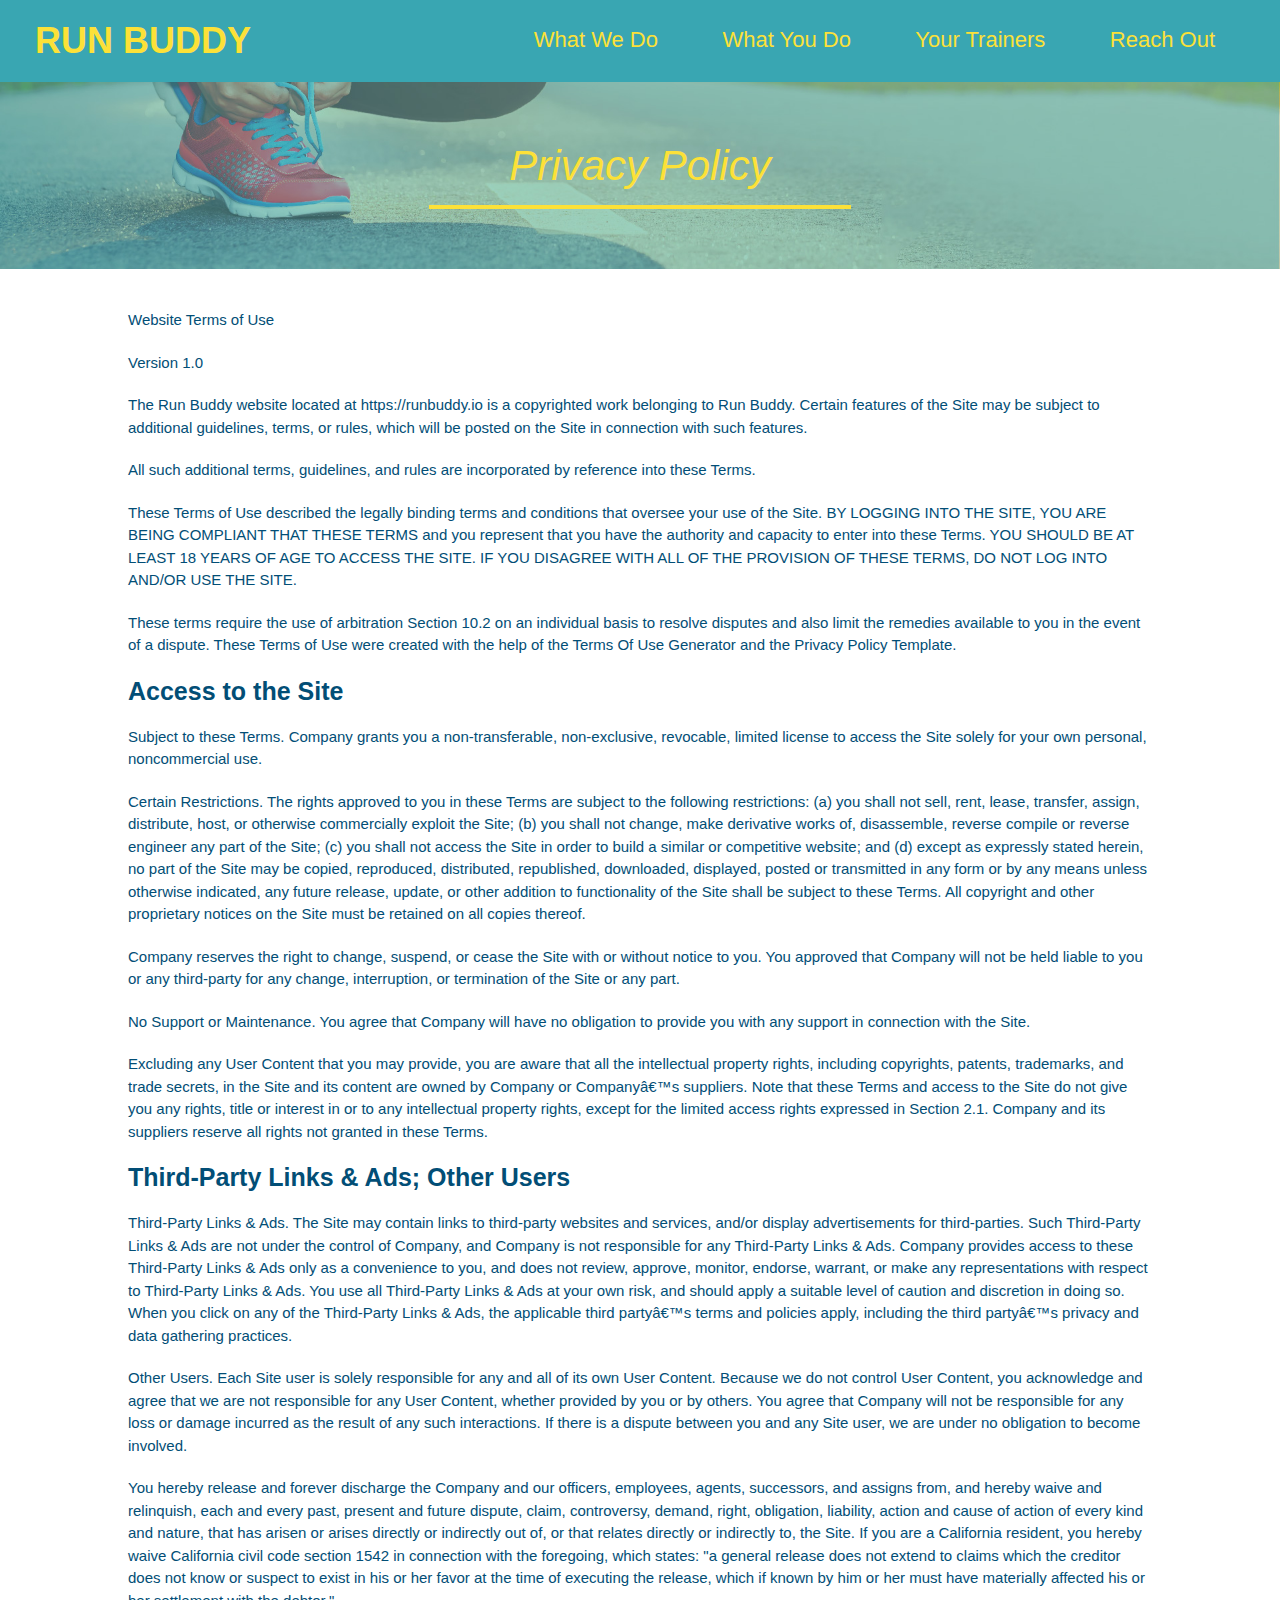
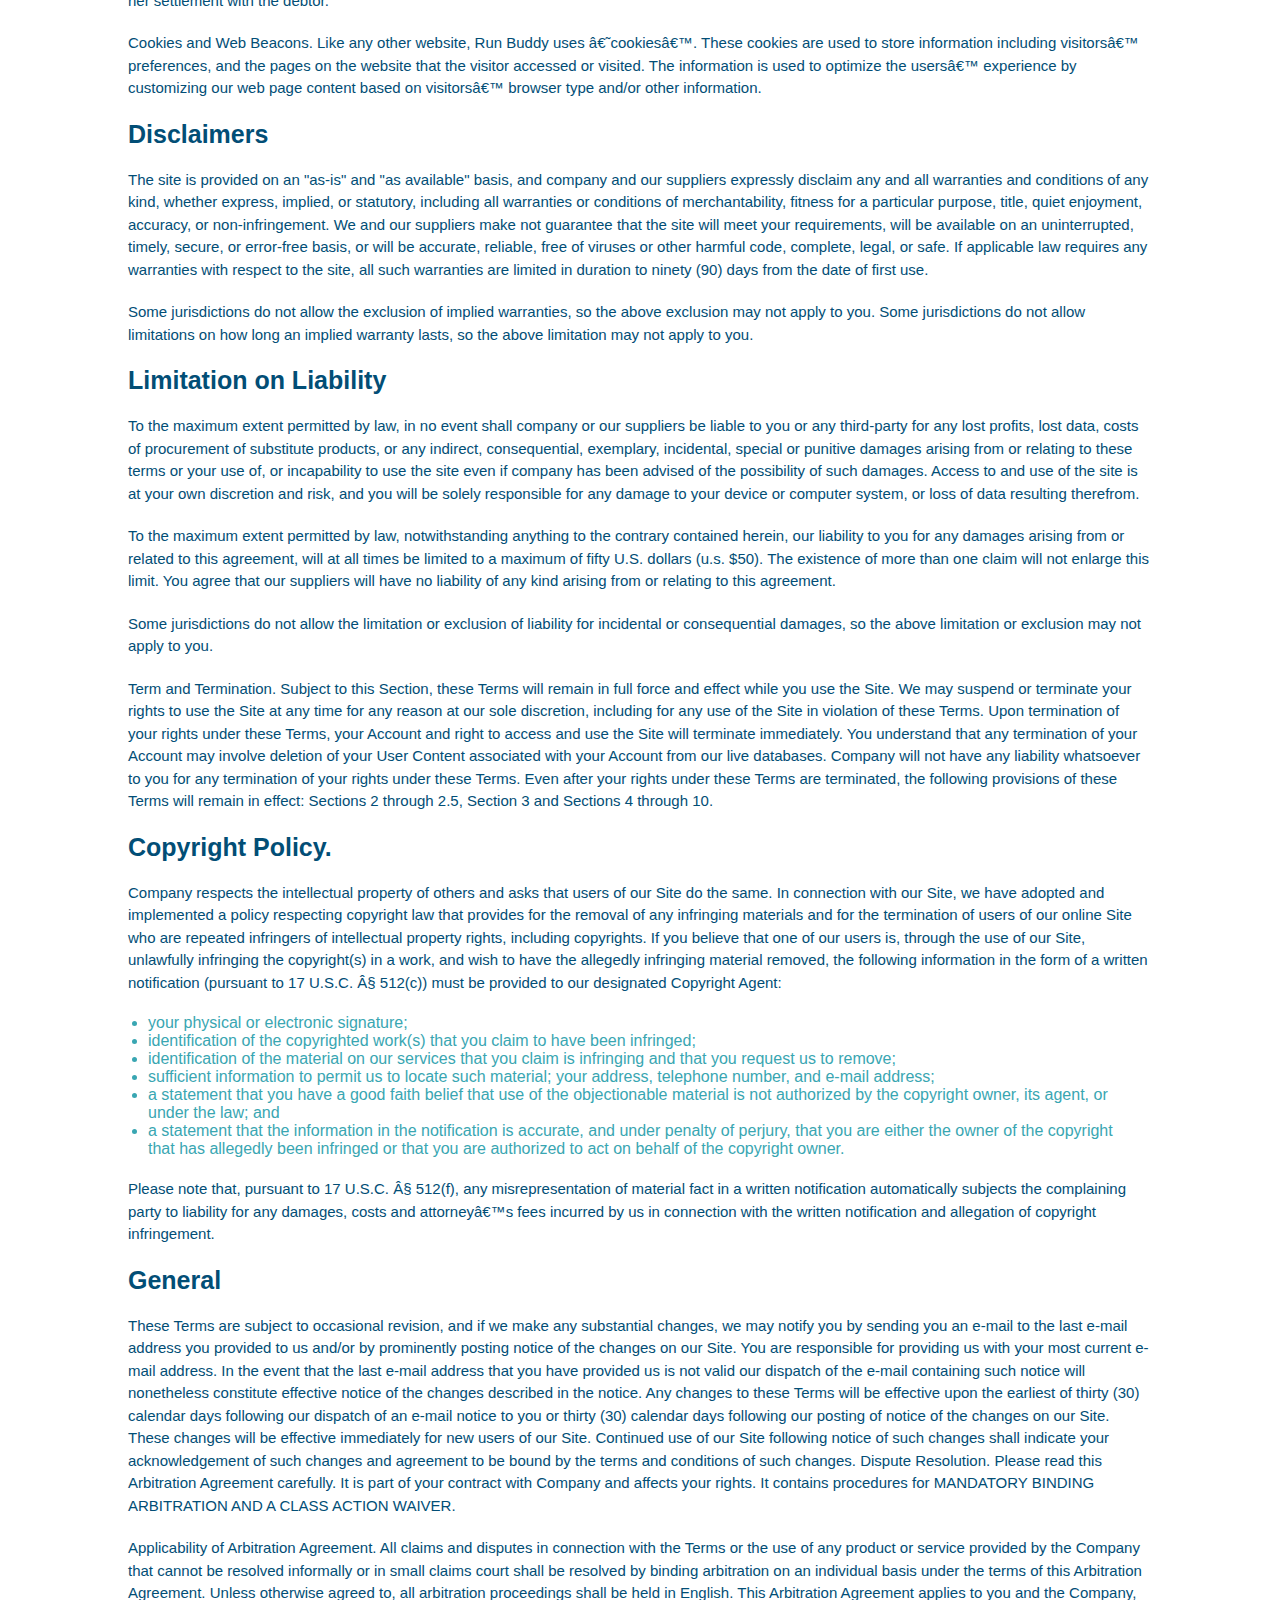
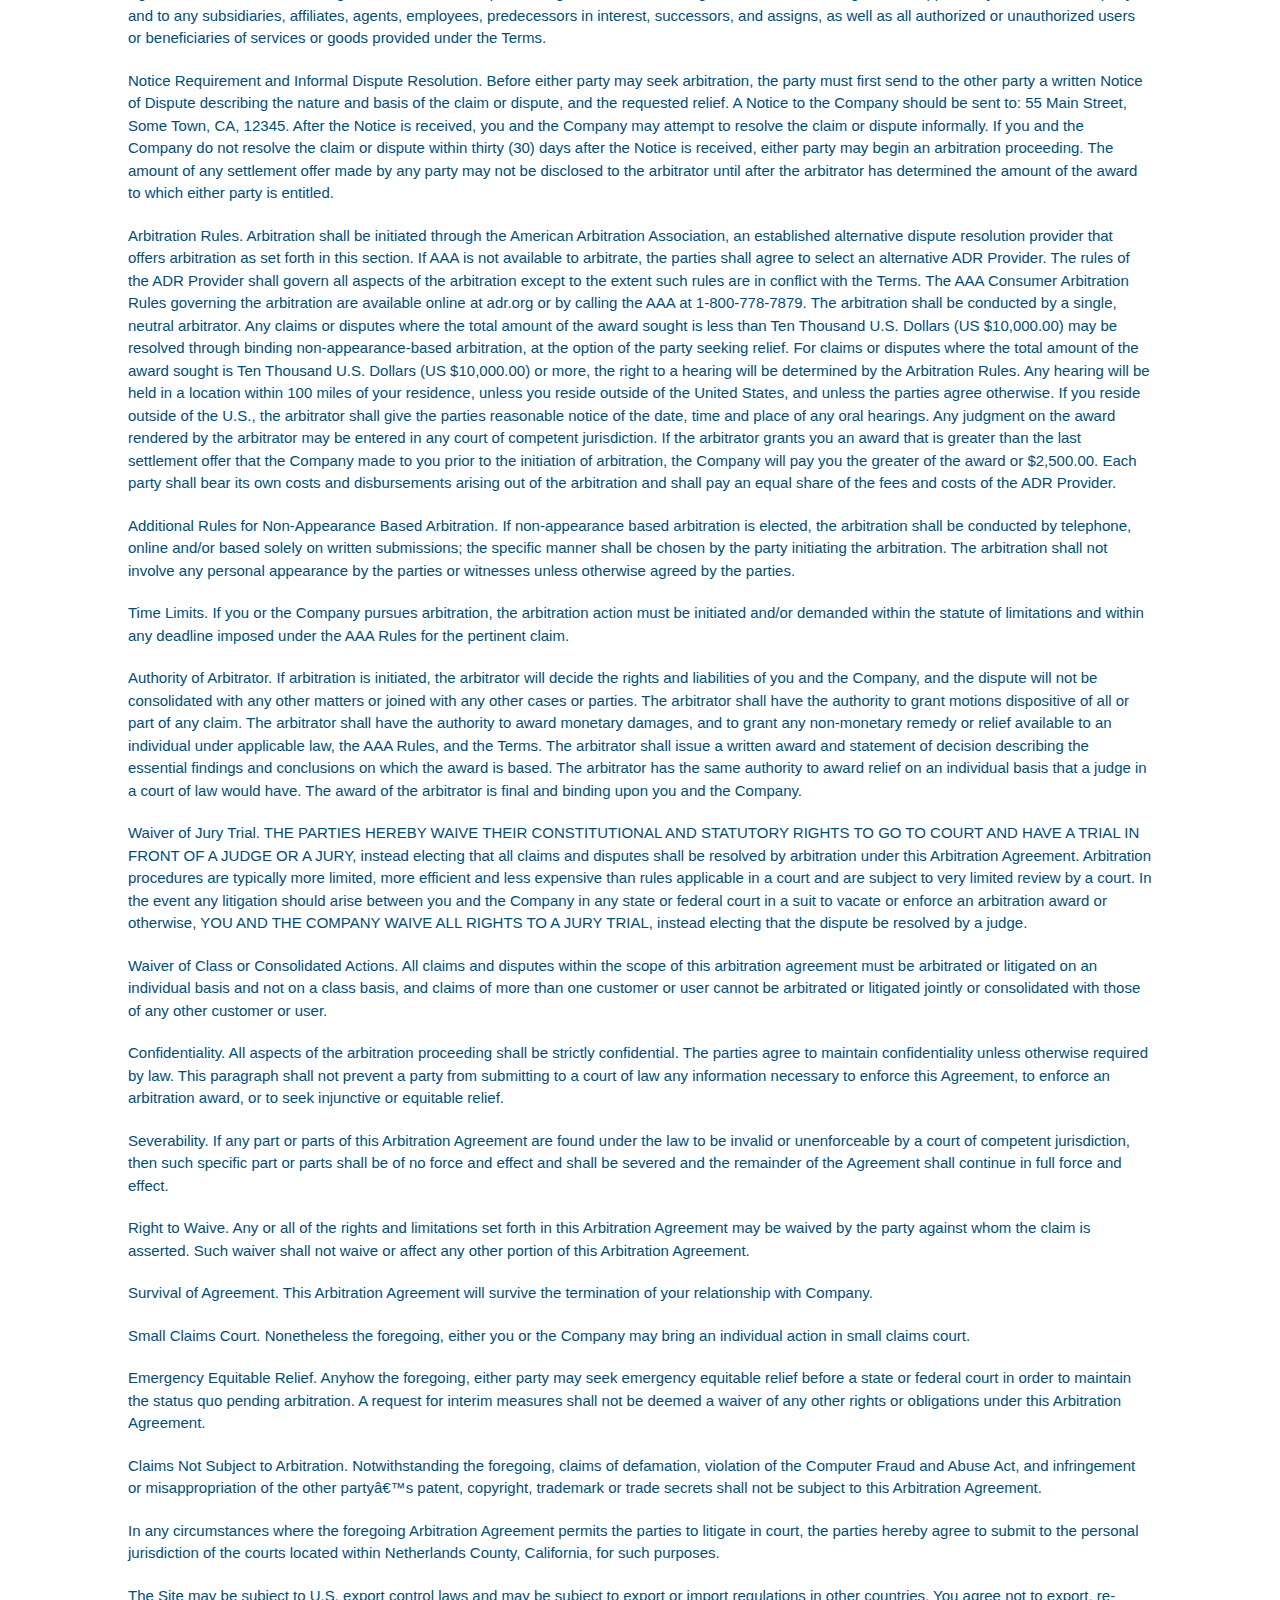
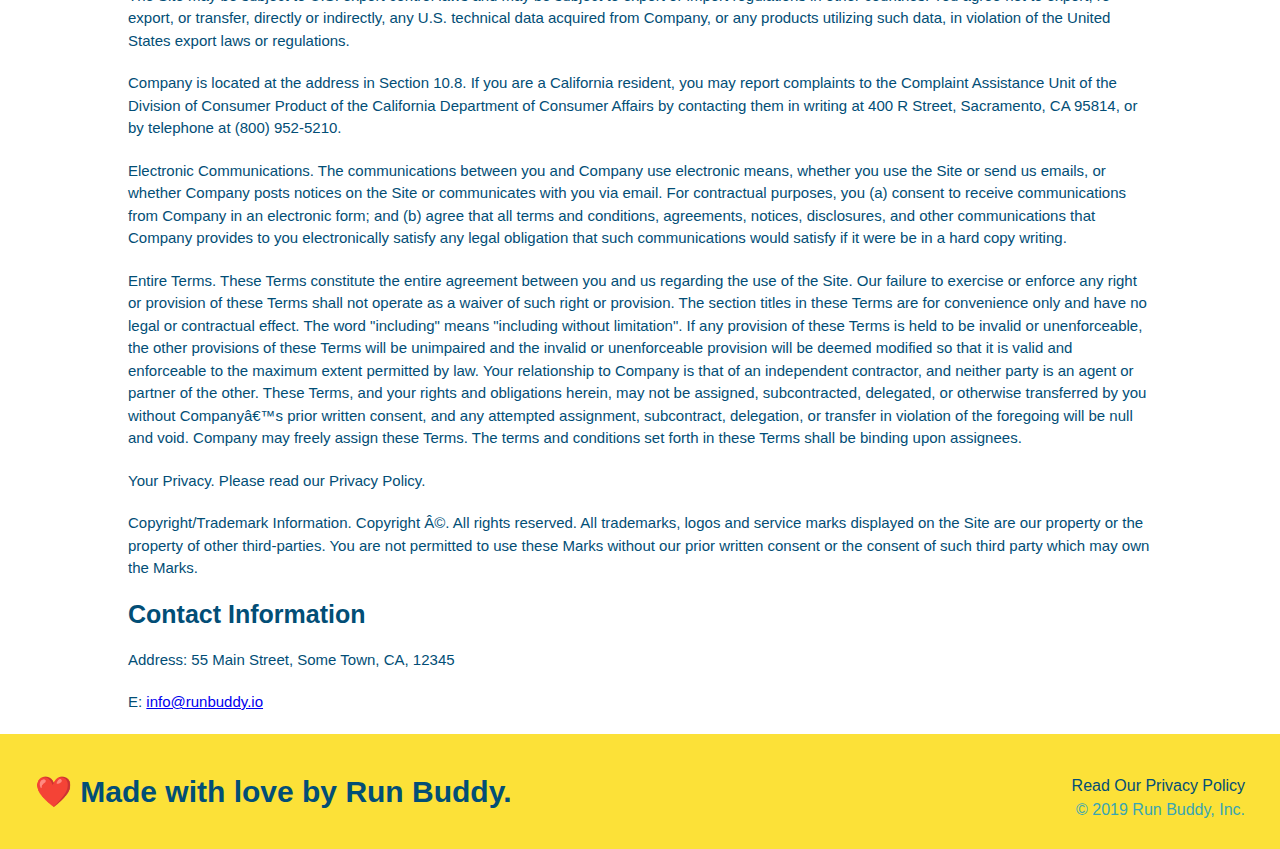
==== privacy-policy.html @ 83a1a0c6 "privacy policy" ====
<!DOCTYPE html>
<html lang="en">
<head>
    <meta charset="UTF-8">
    <title>Privacy-Policy - Run Buddy</title>
    <link rel="stylesheet" href="./assets/css/style.css"/>
    <link rel="stylesheet" href="./assets/css/secondary-styles.css"/>

</head>
<body>
      <!-- navigation -->
  <header>
    <h1>
      <a href="./index.html">
        RUN BUDDY
      </a>
    </h1>
    <nav>
      <!-- Unordered list element -->
      <ul>
        <!-- List item element-->
        <li>
          <!-- Anchor element -->
          <a href="./index.html#what-we-do">What We Do</a>
        </li>
        <li>
          <a href="./index.html#what-you-do">What You Do</a>
        </li>
        <li>
          <a href="./index.html#your-trainers">Your Trainers</a>
        </li>
        <li>
          <a href="./index.html#reach-out">Reach Out</a>
        </li>
      </ul>
    </nav>
  </header>

  <section class="hero">
      <h2 class="page-title">
          Privacy Policy
      </h2>
  </section>

  <article class="secondary-content">

    <p>
        Website Terms of Use
      </p>

      <p>
        Version 1.0
      </p>

      <p>
        The Run Buddy website located at https://runbuddy.io is a copyrighted work belonging to Run Buddy. Certain
        features of the Site may be subject to additional guidelines, terms, or rules, which will be posted on the Site
        in connection with such features.
      </p>

      <p>
        All such additional terms, guidelines, and rules are incorporated by reference into these Terms.
      </p>

      <p>
        These Terms of Use described the legally binding terms and conditions that oversee your use of the Site. BY
        LOGGING INTO THE SITE, YOU ARE BEING COMPLIANT THAT THESE TERMS and you represent that you have the authority
        and capacity to enter into these Terms. YOU SHOULD BE AT LEAST 18 YEARS OF AGE TO ACCESS THE SITE. IF YOU
        DISAGREE WITH ALL OF THE PROVISION OF THESE TERMS, DO NOT LOG INTO AND/OR USE THE SITE.
      </p>

      <p>
        These terms require the use of arbitration Section 10.2 on an individual basis to resolve disputes and also
        limit the remedies available to you in the event of a dispute. These Terms of Use were created with the help of
        the Terms Of Use Generator and the Privacy Policy Template.
      </p>

      <h3>
        Access to the Site
      </h3>

      <p>
        Subject to these Terms. Company grants you a non-transferable, non-exclusive, revocable, limited license to
        access the Site solely for your own personal, noncommercial use.
      </p>

      <p>
        Certain Restrictions. The rights approved to you in these Terms are subject to the following restrictions: (a)
        you shall not sell, rent, lease, transfer, assign, distribute, host, or otherwise commercially exploit the Site;
        (b) you shall not change, make derivative works of, disassemble, reverse compile or reverse engineer any part of
        the Site; (c) you shall not access the Site in order to build a similar or competitive website; and (d) except
        as expressly stated herein, no part of the Site may be copied, reproduced, distributed, republished, downloaded,
        displayed, posted or transmitted in any form or by any means unless otherwise indicated, any future release,
        update, or other addition to functionality of the Site shall be subject to these Terms. All copyright and other
        proprietary notices on the Site must be retained on all copies thereof.
      </p>

      <p>
        Company reserves the right to change, suspend, or cease the Site with or without notice to you. You approved
        that Company will not be held liable to you or any third-party for any change, interruption, or termination of
        the Site or any part.
      </p>

      <p>
        No Support or Maintenance. You agree that Company will have no obligation to provide you with any support in
        connection with the Site.
      </p>

      <p>
        Excluding any User Content that you may provide, you are aware that all the intellectual property rights,
        including copyrights, patents, trademarks, and trade secrets, in the Site and its content are owned by Company
        or Companyâ€™s suppliers. Note that these Terms and access to the Site do not give you any rights, title or
        interest in or to any intellectual property rights, except for the limited access rights expressed in Section
        2.1. Company and its suppliers reserve all rights not granted in these Terms.
      </p>

      <h3>
        Third-Party Links & Ads; Other Users
      </h3>

      <p>
        Third-Party Links & Ads. The Site may contain links to third-party websites and services, and/or display
        advertisements for third-parties. Such Third-Party Links & Ads are not under the control of Company, and Company
        is not responsible for any Third-Party Links & Ads. Company provides access to these Third-Party Links & Ads
        only as a convenience to you, and does not review, approve, monitor, endorse, warrant, or make any
        representations with respect to Third-Party Links & Ads. You use all Third-Party Links & Ads at your own risk,
        and should apply a suitable level of caution and discretion in doing so. When you click on any of the
        Third-Party Links & Ads, the applicable third partyâ€™s terms and policies apply, including the third partyâ€™s
        privacy and data gathering practices.
      </p>

      <p>
        Other Users. Each Site user is solely responsible for any and all of its own User Content. Because we do not
        control User Content, you acknowledge and agree that we are not responsible for any User Content, whether
        provided by you or by others. You agree that Company will not be responsible for any loss or damage incurred as
        the result of any such interactions. If there is a dispute between you and any Site user, we are under no
        obligation to become involved.
      </p>

      <p>
        You hereby release and forever discharge the Company and our officers, employees, agents, successors, and
        assigns from, and hereby waive and relinquish, each and every past, present and future dispute, claim,
        controversy, demand, right, obligation, liability, action and cause of action of every kind and nature, that has
        arisen or arises directly or indirectly out of, or that relates directly or indirectly to, the Site. If you are
        a California resident, you hereby waive California civil code section 1542 in connection with the foregoing,
        which states: "a general release does not extend to claims which the creditor does not know or suspect to exist
        in his or her favor at the time of executing the release, which if known by him or her must have materially
        affected his or her settlement with the debtor."
      </p>

      <p>
        Cookies and Web Beacons. Like any other website, Run Buddy uses â€˜cookiesâ€™. These cookies are used to store
        information including visitorsâ€™ preferences, and the pages on the website that the visitor accessed or visited.
        The information is used to optimize the usersâ€™ experience by customizing our web page content based on visitorsâ€™
        browser type and/or other information.
      </p>

      <h3>
        Disclaimers
      </h3>

      <p>
        The site is provided on an "as-is" and "as available" basis, and company and our suppliers expressly disclaim
        any and all warranties and conditions of any kind, whether express, implied, or statutory, including all
        warranties or conditions of merchantability, fitness for a particular purpose, title, quiet enjoyment, accuracy,
        or non-infringement. We and our suppliers make not guarantee that the site will meet your requirements, will be
        available on an uninterrupted, timely, secure, or error-free basis, or will be accurate, reliable, free of
        viruses or other harmful code, complete, legal, or safe. If applicable law requires any warranties with respect
        to the site, all such warranties are limited in duration to ninety (90) days from the date of first use.
      </p>

      <p>
        Some jurisdictions do not allow the exclusion of implied warranties, so the above exclusion may not apply to
        you. Some jurisdictions do not allow limitations on how long an implied warranty lasts, so the above limitation
        may not apply to you.
      </p>

      <h3>
        Limitation on Liability
      </h3>

      <p>
        To the maximum extent permitted by law, in no event shall company or our suppliers be liable to you or any
        third-party for any lost profits, lost data, costs of procurement of substitute products, or any indirect,
        consequential, exemplary, incidental, special or punitive damages arising from or relating to these terms or
        your use of, or incapability to use the site even if company has been advised of the possibility of such
        damages. Access to and use of the site is at your own discretion and risk, and you will be solely responsible
        for any damage to your device or computer system, or loss of data resulting therefrom.
      </p>

      <p>
        To the maximum extent permitted by law, notwithstanding anything to the contrary contained herein, our liability
        to you for any damages arising from or related to this agreement, will at all times be limited to a maximum of
        fifty U.S. dollars (u.s. $50). The existence of more than one claim will not enlarge this limit. You agree that
        our suppliers will have no liability of any kind arising from or relating to this agreement.
      </p>

      <p>
        Some jurisdictions do not allow the limitation or exclusion of liability for incidental or consequential
        damages, so the above limitation or exclusion may not apply to you.
      </p>

      <p>
        Term and Termination. Subject to this Section, these Terms will remain in full force and effect while you use
        the Site. We may suspend or terminate your rights to use the Site at any time for any reason at our sole
        discretion, including for any use of the Site in violation of these Terms. Upon termination of your rights under
        these Terms, your Account and right to access and use the Site will terminate immediately. You understand that
        any termination of your Account may involve deletion of your User Content associated with your Account from our
        live databases. Company will not have any liability whatsoever to you for any termination of your rights under
        these Terms. Even after your rights under these Terms are terminated, the following provisions of these Terms
        will remain in effect: Sections 2 through 2.5, Section 3 and Sections 4 through 10.
      </p>

      <h3>
        Copyright Policy.
      </h3>

      <p>
        Company respects the intellectual property of others and asks that users of our Site do the same. In connection
        with our Site, we have adopted and implemented a policy respecting copyright law that provides for the removal
        of any infringing materials and for the termination of users of our online Site who are repeated infringers of
        intellectual property rights, including copyrights. If you believe that one of our users is, through the use of
        our Site, unlawfully infringing the copyright(s) in a work, and wish to have the allegedly infringing material
        removed, the following information in the form of a written notification (pursuant to 17 U.S.C. Â§ 512(c)) must
        be provided to our designated Copyright Agent:
      </p>

      <ul>
        <li>
          your physical or electronic signature;
        </li>
        <li>
          identification of the copyrighted work(s) that you claim to have been infringed;
        </li>
        <li>
          identification of the material on our services that you claim is infringing and that you request us to remove;
        </li>
        <li>
          sufficient information to permit us to locate such material; your address, telephone number, and e-mail
          address;
        </li>
        <li>
          a statement that you have a good faith belief that use of the objectionable material is not authorized by the
          copyright owner, its agent, or under the law; and
        </li>
        <li>
          a statement that the information in the notification is accurate, and under penalty of perjury, that you are
          either the owner of the copyright that has allegedly been infringed or that you are authorized to act on
          behalf of the copyright owner.
        </li>
      </ul>

      <p>
        Please note that, pursuant to 17 U.S.C. Â§ 512(f), any misrepresentation of material fact in a written
        notification automatically subjects the complaining party to liability for any damages, costs and attorneyâ€™s
        fees incurred by us in connection with the written notification and allegation of copyright infringement.
      </p>

      <h3>
        General
      </h3>

      <p>
        These Terms are subject to occasional revision, and if we make any substantial changes, we may notify you by
        sending you an e-mail to the last e-mail address you provided to us and/or by prominently posting notice of the
        changes on our Site. You are responsible for providing us with your most current e-mail address. In the event
        that the last e-mail address that you have provided us is not valid our dispatch of the e-mail containing such
        notice will nonetheless constitute effective notice of the changes described in the notice. Any changes to these
        Terms will be effective upon the earliest of thirty (30) calendar days following our dispatch of an e-mail
        notice to you or thirty (30) calendar days following our posting of notice of the changes on our Site. These
        changes will be effective immediately for new users of our Site. Continued use of our Site following notice of
        such changes shall indicate your acknowledgement of such changes and agreement to be bound by the terms and
        conditions of such changes. Dispute Resolution. Please read this Arbitration Agreement carefully. It is part of
        your contract with Company and affects your rights. It contains procedures for MANDATORY BINDING ARBITRATION AND
        A CLASS ACTION WAIVER.
      </p>

      <p>
        Applicability of Arbitration Agreement. All claims and disputes in connection with the Terms or the use of any
        product or service provided by the Company that cannot be resolved informally or in small claims court shall be
        resolved by binding arbitration on an individual basis under the terms of this Arbitration Agreement. Unless
        otherwise agreed to, all arbitration proceedings shall be held in English. This Arbitration Agreement applies to
        you and the Company, and to any subsidiaries, affiliates, agents, employees, predecessors in interest,
        successors, and assigns, as well as all authorized or unauthorized users or beneficiaries of services or goods
        provided under the Terms.
      </p>

      <p>
        Notice Requirement and Informal Dispute Resolution. Before either party may seek arbitration, the party must
        first send to the other party a written Notice of Dispute describing the nature and basis of the claim or
        dispute, and the requested relief. A Notice to the Company should be sent to: 55 Main Street, Some Town, CA,
        12345. After the Notice is received, you and the Company may attempt to resolve the claim or dispute informally.
        If you and the Company do not resolve the claim or dispute within thirty (30) days after the Notice is received,
        either party may begin an arbitration proceeding. The amount of any settlement offer made by any party may not
        be disclosed to the arbitrator until after the arbitrator has determined the amount of the award to which either
        party is entitled.
      </p>

      <p>
        Arbitration Rules. Arbitration shall be initiated through the American Arbitration Association, an established
        alternative dispute resolution provider that offers arbitration as set forth in this section. If AAA is not
        available to arbitrate, the parties shall agree to select an alternative ADR Provider. The rules of the ADR
        Provider shall govern all aspects of the arbitration except to the extent such rules are in conflict with the
        Terms. The AAA Consumer Arbitration Rules governing the arbitration are available online at adr.org or by
        calling the AAA at 1-800-778-7879. The arbitration shall be conducted by a single, neutral arbitrator. Any
        claims or disputes where the total amount of the award sought is less than Ten Thousand U.S. Dollars (US
        $10,000.00) may be resolved through binding non-appearance-based arbitration, at the option of the party seeking
        relief. For claims or disputes where the total amount of the award sought is Ten Thousand U.S. Dollars (US
        $10,000.00) or more, the right to a hearing will be determined by the Arbitration Rules. Any hearing will be
        held in a location within 100 miles of your residence, unless you reside outside of the United States, and
        unless the parties agree otherwise. If you reside outside of the U.S., the arbitrator shall give the parties
        reasonable notice of the date, time and place of any oral hearings. Any judgment on the award rendered by the
        arbitrator may be entered in any court of competent jurisdiction. If the arbitrator grants you an award that is
        greater than the last settlement offer that the Company made to you prior to the initiation of arbitration, the
        Company will pay you the greater of the award or $2,500.00. Each party shall bear its own costs and
        disbursements arising out of the arbitration and shall pay an equal share of the fees and costs of the ADR
        Provider.
      </p>

      <p>
        Additional Rules for Non-Appearance Based Arbitration. If non-appearance based arbitration is elected, the
        arbitration shall be conducted by telephone, online and/or based solely on written submissions; the specific
        manner shall be chosen by the party initiating the arbitration. The arbitration shall not involve any personal
        appearance by the parties or witnesses unless otherwise agreed by the parties.
      </p>

      <p>
        Time Limits. If you or the Company pursues arbitration, the arbitration action must be initiated and/or demanded
        within the statute of limitations and within any deadline imposed under the AAA Rules for the pertinent claim.
      </p>

      <p>
        Authority of Arbitrator. If arbitration is initiated, the arbitrator will decide the rights and liabilities of
        you and the Company, and the dispute will not be consolidated with any other matters or joined with any other
        cases or parties. The arbitrator shall have the authority to grant motions dispositive of all or part of any
        claim. The arbitrator shall have the authority to award monetary damages, and to grant any non-monetary remedy
        or relief available to an individual under applicable law, the AAA Rules, and the Terms. The arbitrator shall
        issue a written award and statement of decision describing the essential findings and conclusions on which the
        award is based. The arbitrator has the same authority to award relief on an individual basis that a judge in a
        court of law would have. The award of the arbitrator is final and binding upon you and the Company.
      </p>

      <p>
        Waiver of Jury Trial. THE PARTIES HEREBY WAIVE THEIR CONSTITUTIONAL AND STATUTORY RIGHTS TO GO TO COURT AND HAVE
        A TRIAL IN FRONT OF A JUDGE OR A JURY, instead electing that all claims and disputes shall be resolved by
        arbitration under this Arbitration Agreement. Arbitration procedures are typically more limited, more efficient
        and less expensive than rules applicable in a court and are subject to very limited review by a court. In the
        event any litigation should arise between you and the Company in any state or federal court in a suit to vacate
        or enforce an arbitration award or otherwise, YOU AND THE COMPANY WAIVE ALL RIGHTS TO A JURY TRIAL, instead
        electing that the dispute be resolved by a judge.
      </p>

      <p>
        Waiver of Class or Consolidated Actions. All claims and disputes within the scope of this arbitration agreement
        must be arbitrated or litigated on an individual basis and not on a class basis, and claims of more than one
        customer or user cannot be arbitrated or litigated jointly or consolidated with those of any other customer or
        user.
      </p>

      <p>
        Confidentiality. All aspects of the arbitration proceeding shall be strictly confidential. The parties agree to
        maintain confidentiality unless otherwise required by law. This paragraph shall not prevent a party from
        submitting to a court of law any information necessary to enforce this Agreement, to enforce an arbitration
        award, or to seek injunctive or equitable relief.
      </p>

      <p>
        Severability. If any part or parts of this Arbitration Agreement are found under the law to be invalid or
        unenforceable by a court of competent jurisdiction, then such specific part or parts shall be of no force and
        effect and shall be severed and the remainder of the Agreement shall continue in full force and effect.
      </p>

      <p>
        Right to Waive. Any or all of the rights and limitations set forth in this Arbitration Agreement may be waived
        by the party against whom the claim is asserted. Such waiver shall not waive or affect any other portion of this
        Arbitration Agreement.
      </p>

      <p>
        Survival of Agreement. This Arbitration Agreement will survive the termination of your relationship with
        Company.
      </p>

      <p>
        Small Claims Court. Nonetheless the foregoing, either you or the Company may bring an individual action in small
        claims court.
      </p>

      <p>
        Emergency Equitable Relief. Anyhow the foregoing, either party may seek emergency equitable relief before a
        state or federal court in order to maintain the status quo pending arbitration. A request for interim measures
        shall not be deemed a waiver of any other rights or obligations under this Arbitration Agreement.
      </p>

      <p>
        Claims Not Subject to Arbitration. Notwithstanding the foregoing, claims of defamation, violation of the
        Computer Fraud and Abuse Act, and infringement or misappropriation of the other partyâ€™s patent, copyright,
        trademark or trade secrets shall not be subject to this Arbitration Agreement.
      </p>

      <p>
        In any circumstances where the foregoing Arbitration Agreement permits the parties to litigate in court, the
        parties hereby agree to submit to the personal jurisdiction of the courts located within Netherlands County,
        California, for such purposes.
      </p>

      <p>
        The Site may be subject to U.S. export control laws and may be subject to export or import regulations in other
        countries. You agree not to export, re-export, or transfer, directly or indirectly, any U.S. technical data
        acquired from Company, or any products utilizing such data, in violation of the United States export laws or
        regulations.
      </p>

      <p>
        Company is located at the address in Section 10.8. If you are a California resident, you may report complaints
        to the Complaint Assistance Unit of the Division of Consumer Product of the California Department of Consumer
        Affairs by contacting them in writing at 400 R Street, Sacramento, CA 95814, or by telephone at (800) 952-5210.
      </p>

      <p>
        Electronic Communications. The communications between you and Company use electronic means, whether you use the
        Site or send us emails, or whether Company posts notices on the Site or communicates with you via email. For
        contractual purposes, you (a) consent to receive communications from Company in an electronic form; and (b)
        agree that all terms and conditions, agreements, notices, disclosures, and other communications that Company
        provides to you electronically satisfy any legal obligation that such communications would satisfy if it were be
        in a hard copy writing.
      </p>

      <p>
        Entire Terms. These Terms constitute the entire agreement between you and us regarding the use of the Site. Our
        failure to exercise or enforce any right or provision of these Terms shall not operate as a waiver of such right
        or provision. The section titles in these Terms are for convenience only and have no legal or contractual
        effect. The word "including" means "including without limitation". If any provision of these Terms is held to be
        invalid or unenforceable, the other provisions of these Terms will be unimpaired and the invalid or
        unenforceable provision will be deemed modified so that it is valid and enforceable to the maximum extent
        permitted by law. Your relationship to Company is that of an independent contractor, and neither party is an
        agent or partner of the other. These Terms, and your rights and obligations herein, may not be assigned,
        subcontracted, delegated, or otherwise transferred by you without Companyâ€™s prior written consent, and any
        attempted assignment, subcontract, delegation, or transfer in violation of the foregoing will be null and void.
        Company may freely assign these Terms. The terms and conditions set forth in these Terms shall be binding upon
        assignees.
      </p>

      <p>
        Your Privacy. Please read our Privacy Policy.
      </p>

      <p>
        Copyright/Trademark Information. Copyright Â©. All rights reserved. All trademarks, logos and service marks
        displayed on the Site are our property or the property of other third-parties. You are not permitted to use
        these Marks without our prior written consent or the consent of such third party which may own the Marks.
      </p>

      <h3>
        Contact Information
      </h3>

      <p>
        Address: 55 Main Street, Some Town, CA, 12345
      </p>

      <p>
        E: <a href="mailto:info@runbuddy.io">info@runbuddy.io</a>
      </p>

  </article>
   <!-- footer -->
   <footer>
    <h2>❤️ Made with love by Run Buddy.</h2>
    <div>
      <a>Read Our Privacy Policy</a><br />
      &copy; 2019 Run Buddy, Inc.
    </div>
  </footer>

</body>
</html>
---- assets/css/style.css ----
* {
  margin: 0;
  padding: 0;
  box-sizing: border-box;
}

body {
  /* more on this crazy alphanumerical value in a minute! */
  color: #39a6b2;
  font-family: Helvetica, Arial, sans-serif;
}

/* apply styles to <header> */
header {
  padding: 20px 35px;
  background-color: #39a6b2;
}

header h1 {
  font-weight: bold;
  font-size: 36px;
  color: #fce138;
  margin: 0;
  display: inline;
}
header a {
  text-decoration: none;
  color: #fce138;
}

header nav {
  float: right;
  margin: 7px 0;
}

header nav ul li {
  display: inline;
}

header nav ul li a {
  margin: 0 30px;
  font-weight: lighter;
  font-size: 22px;
}

footer {
  background: #fce138;
  width: 100%;
  padding: 40px 35px;
}

footer h2 {
  display: inline;
  color: #024e76;
  font-size: 30px;
  margin: 0;
}

footer div {
  float: right;
  line-height: 1.5;
  text-align: right;
}

footer a {
  color: #024e76;
}

section {
  padding: 60px;
}

/* Hero Style Start */
.hero {
  background-image: url('../images/hero-bg.jpg');
  height: 600px;
  background-size: cover;
  background-position: center;
  position: relative;
}
/* Hero Style End */

.hero-form {
  border: 3px solid #024e76;
  background-color: #fce138;
  padding: 20px;
  width: 500px;
  color: #024e76;
  position: absolute;
  bottom: 120px;
  right: 140px;
}

.hero-form h3 {
  font-size: 24px;
  margin: 0;
}
.hero-form p {
  margin: 5px 0 15px 0;
}

.form-input {
  border: 1px solid #024e76;
  display: block;
  padding: 7px 15px;
  font-size: 16px;
  color: #024e76;
  width: 100%;
  margin-bottom: 15px;
}

.hero-form label {
  margin: 0 5px;
}

.hero-form button {
  color: #fce138;
  background-color: #024e76;
  border: none;
  padding: 10px 20px;
  font-size: 16px;
}

.intro {
  text-align: center;
}

.intro p {
  line-height: 1.7;
  color: #39a6b2;
  width: 80%;
  font-size: 20px;
  margin: 0 auto;
}

.steps {
  text-align: center;
  background: #fce138;
}

.steps div {
  margin-bottom: 80px;
}

.steps img {
  width: 15%;
  margin: 10px 0;
}

.steps h3 {
  color: #024e76;
  font-size: 46px;
  margin-top: 10px;
}

.steps p {
  color: #39a6b2;
  font-size: 23px;
}

.steps span {
  font-size: 38px;
}

.section-title {
  font-size: 55px;
  color: #024e76;
  margin-bottom: 35px;
  padding: 0 100px 20px 100px;
  display: inline-block;
  border-bottom: 3px solid;
}

.primary-border {
  border-color: #fce138;
}

.secondary-border {
  border-color: #39a6b2;
}

.trainers {
  text-align: center;
}

.trainer {
  width: 900px;
  margin: 0 auto 30px auto;
  background: #024e76;
  color: #fce138;
  overflow: auto;
}

.trainer img {
  width: 35%;
  float: left;
}

.trainer-bio {
  padding: 35px;
  float: left;
  width: 65%;
}

.trainer-bio h3 {
  font-size: 32px;
  margin-bottom: 8px;
}

.trainer-bio h4 {
  font-weight: lighter;
  font-size: 26px;
  margin-bottom: 25px;
}

.trainer-bio p {
  font-size: 17px;
  line-height: 1.3;
}

.text-left {
  text-align: left;
}

.text-right {
  text-align: right;
}

/* reach out styles start */
.contact {
  background-color: #024e76;
  text-align: center;
}

.contact h2 {
  color: #fce138;
}

.contact-info iframe{
  width: 400px;
  height: 400px;
}

.contact-info div {
  width: 410px;
  display: inline-block;
  vertical-align: top;
  text-align: left;
  margin: 30px 0 0 60px;
  color: white;
}

.contact-info h3 {
  color: #fce138;
  font-size: 32px;
}

.contact-info p, .contact-info address {
  margin: 20px 0;
  line-height: 1.5;
  font-size: 20px;
  font-style: normal;
}

.contact-info a {
  color: #fce138;
}

/* REACH OUT STYLES END */
---- assets/css/secondary-styles.css ----
.hero {
    background-position: bottom;
    height: auto;
    text-align: center;
    margin-bottom: 40px;
}

.page-title {
    color: #fce138;
    display: inline-block;
    border-bottom: 4px solid #fce138;
    padding: 0 80px 15px 80px;
    font-weight: normal;
    font-size: 42px;
    font-style: italic;
}

.secondary-content {
    width: 80%;
    margin: auto;
    color: #024e76;
}

.secondary-content h3 {
    font-size: 25px;
    margin: 20px 0;
}

.secondary-content p {
    font-size: 15px;
    line-height: 1.5;
    margin: 20px 0;
}

.secondary-content ul {
    margin: 15px 20px;
}

.secondary-content li {
    color: #39a6b2;
    margin 10px 0;
}
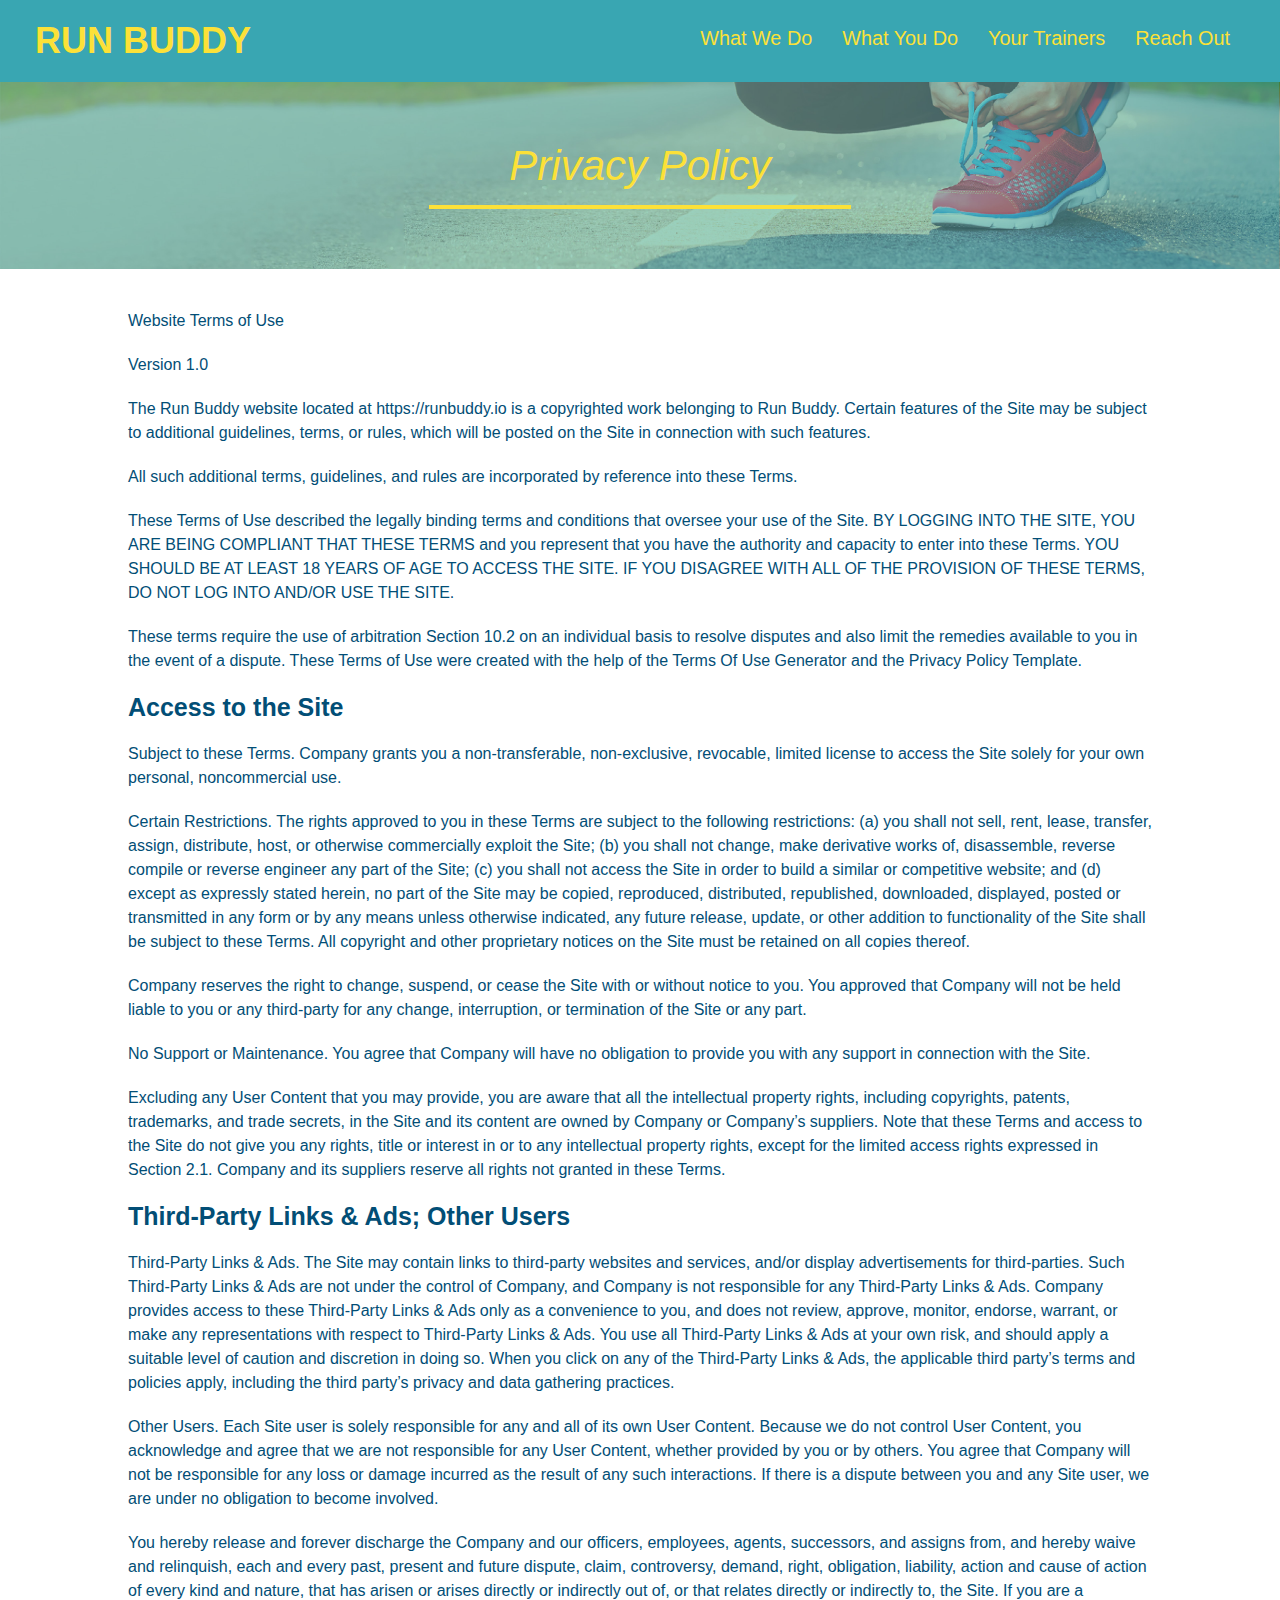
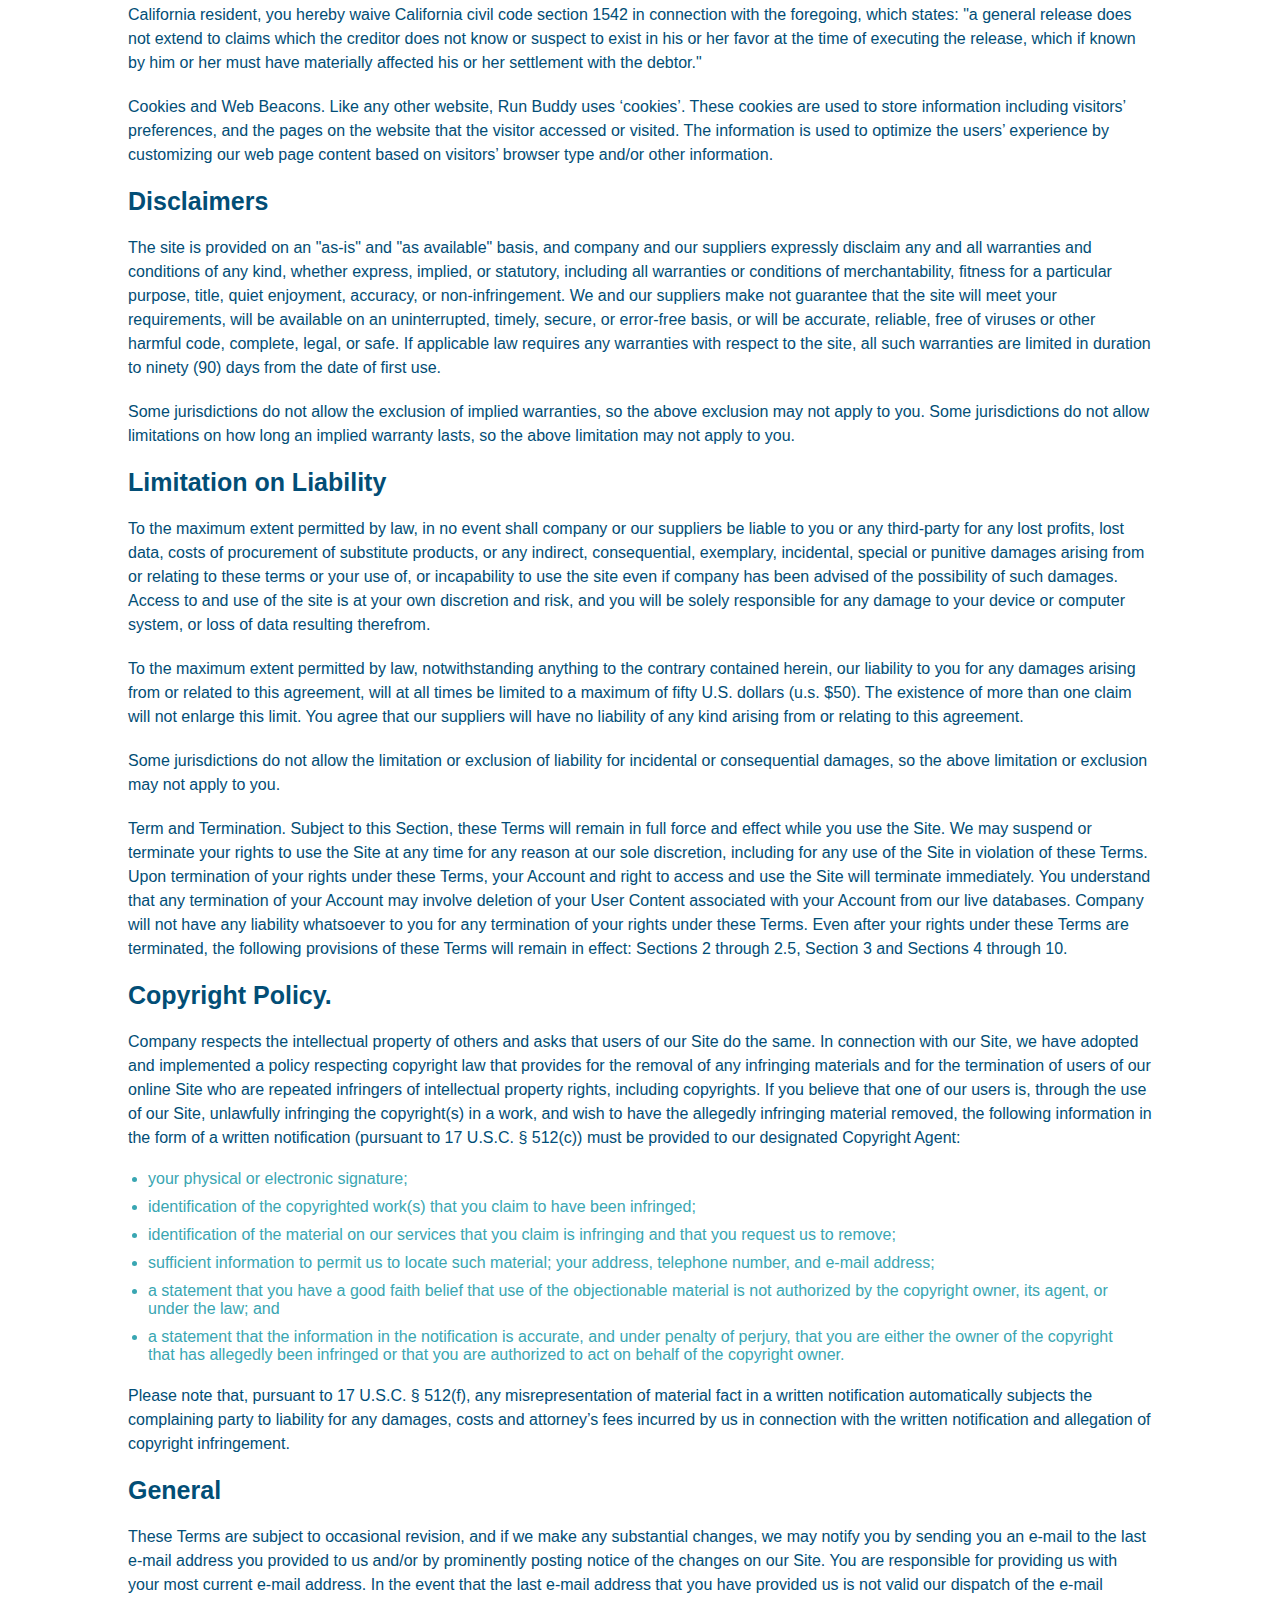
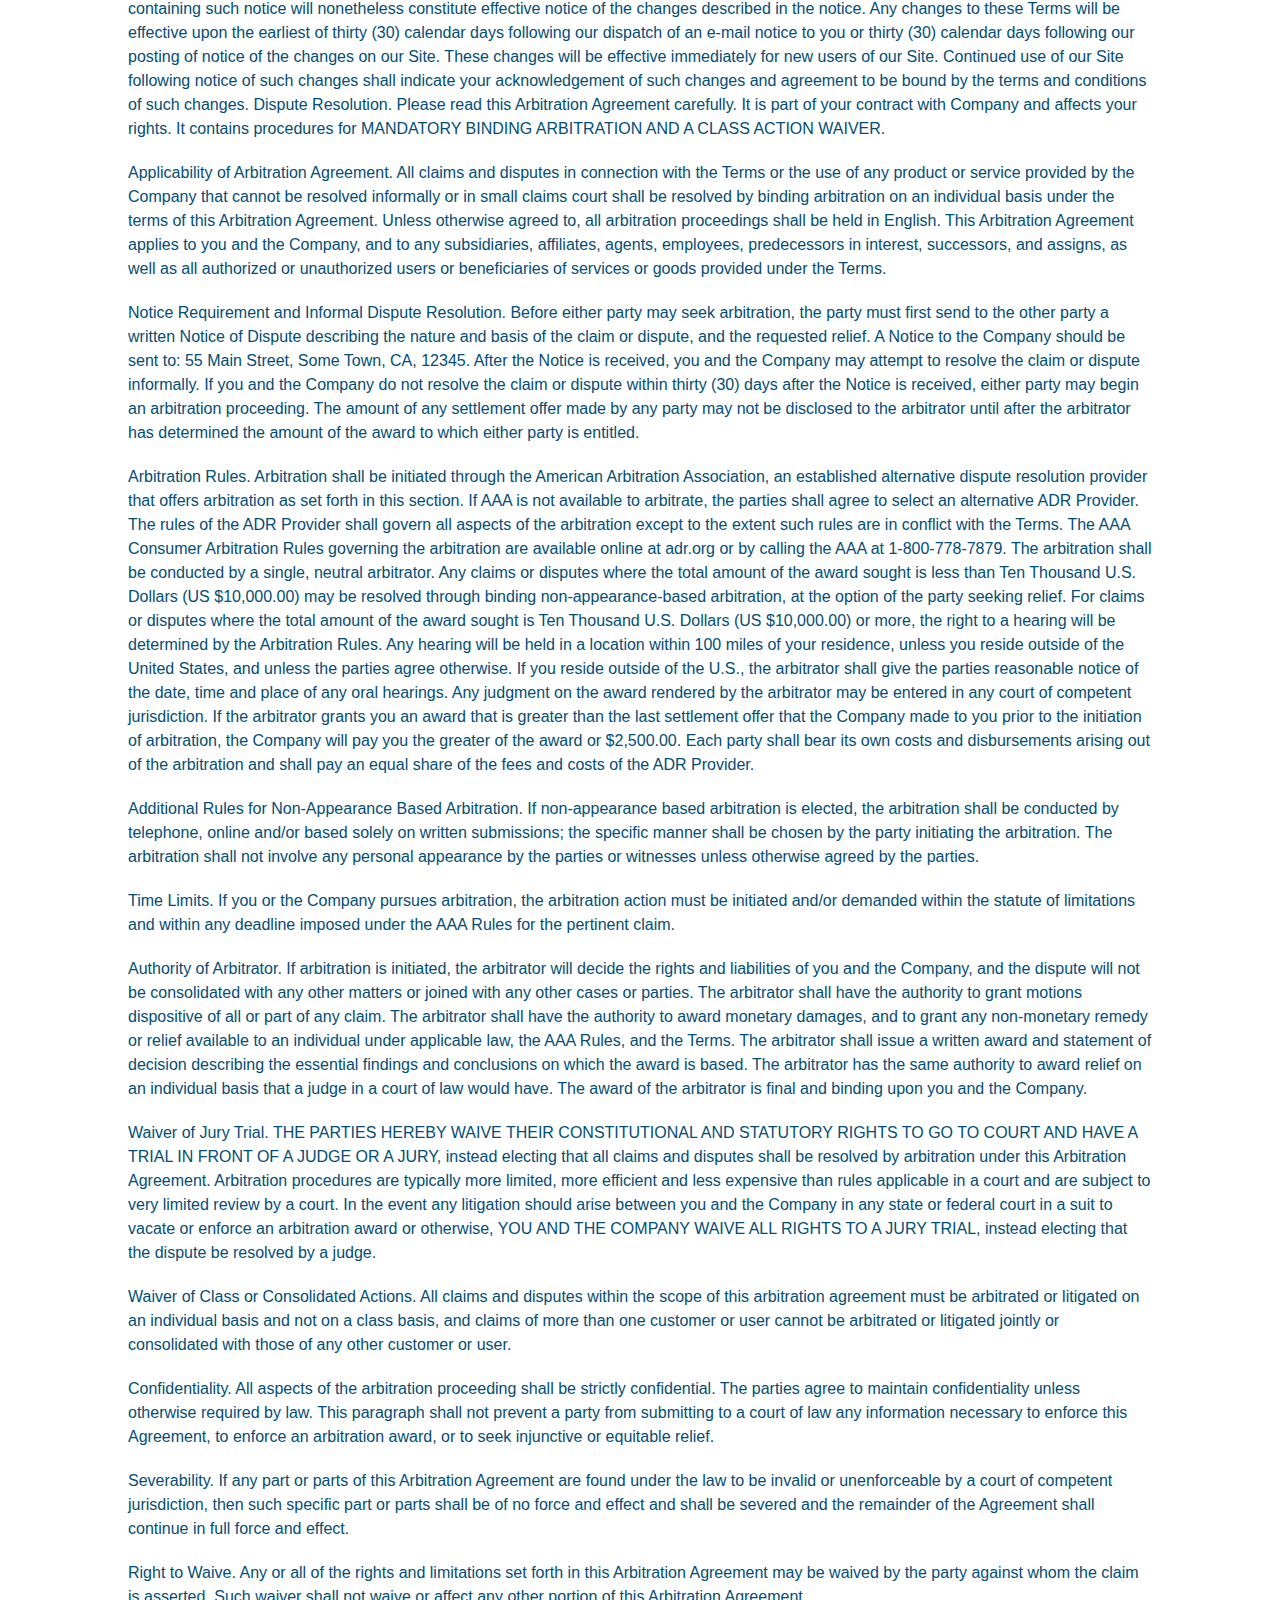
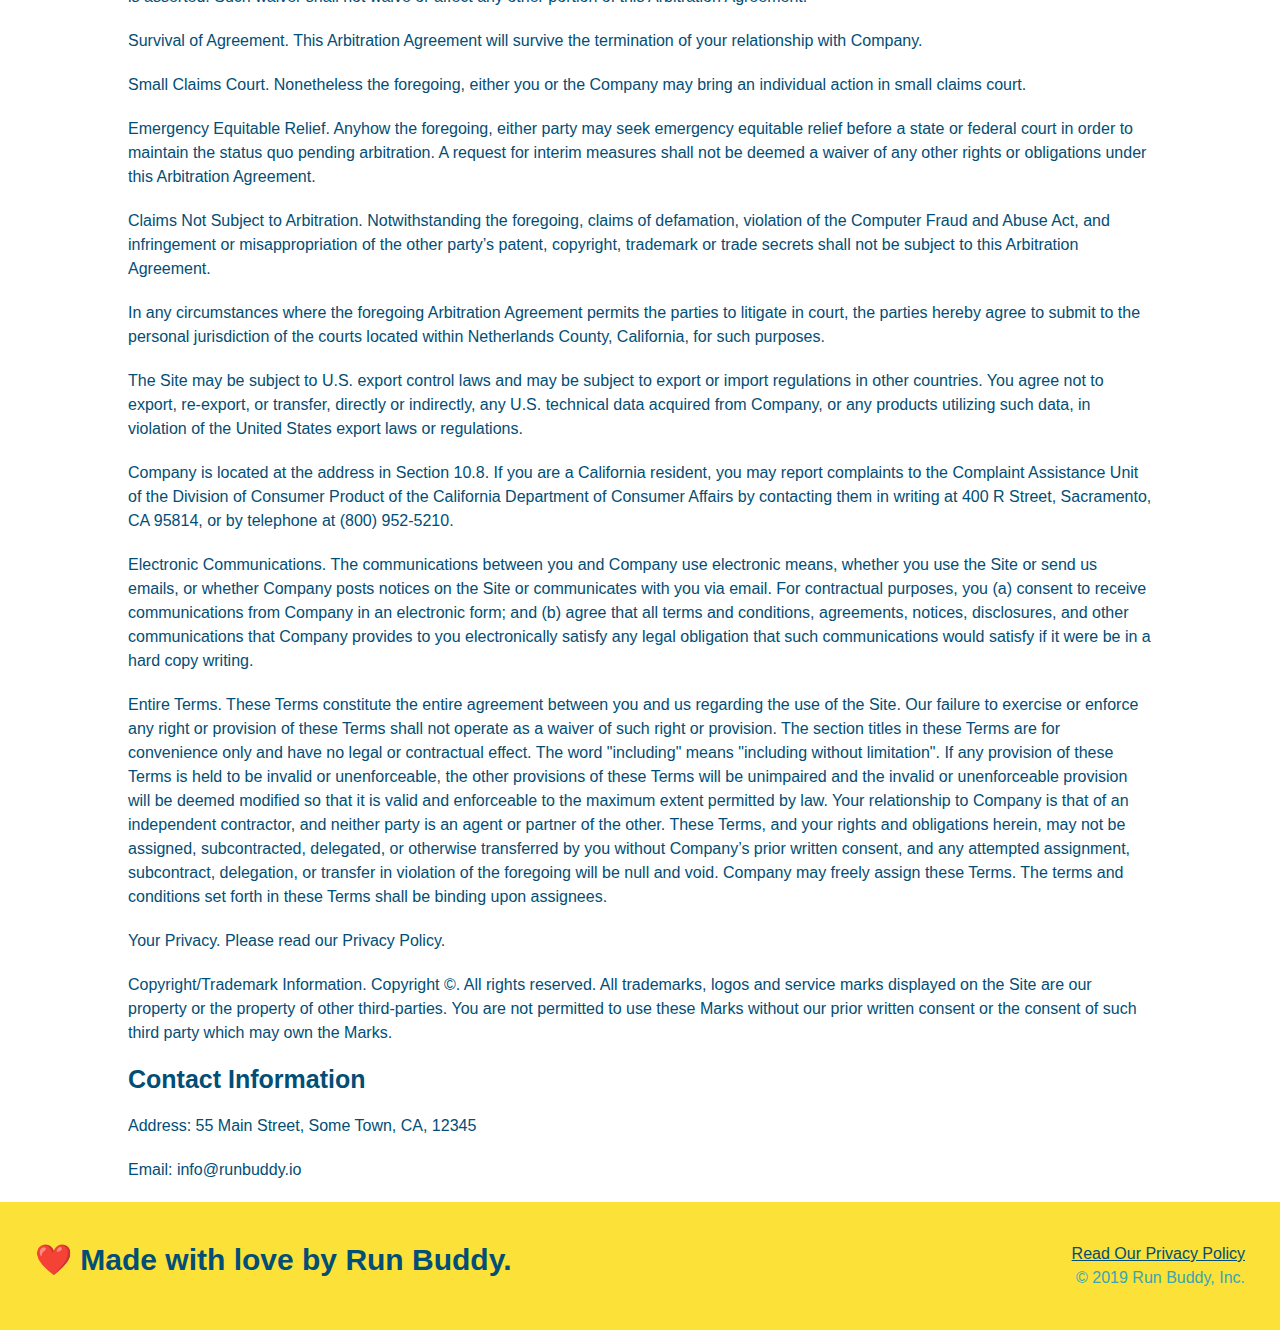
==== commit c28bf99f: "added media query for smaller screens" ====
--- a/privacy-policy.html
+++ b/privacy-policy.html
@@ -1,50 +1,46 @@
 <!DOCTYPE html>
 <html lang="en">
-<head>
-    <meta charset="UTF-8">
-    <title>Privacy-Policy - Run Buddy</title>
-    <link rel="stylesheet" href="./assets/css/style.css"/>
-    <link rel="stylesheet" href="./assets/css/secondary-styles.css"/>
-
-</head>
-<body>
-      <!-- navigation -->
-  <header>
-    <h1>
-      <a href="./index.html">
-        RUN BUDDY
-      </a>
-    </h1>
-    <nav>
-      <!-- Unordered list element -->
-      <ul>
-        <!-- List item element-->
-        <li>
-          <!-- Anchor element -->
-          <a href="./index.html#what-we-do">What We Do</a>
-        </li>
-        <li>
-          <a href="./index.html#what-you-do">What You Do</a>
-        </li>
-        <li>
-          <a href="./index.html#your-trainers">Your Trainers</a>
-        </li>
-        <li>
-          <a href="./index.html#reach-out">Reach Out</a>
-        </li>
-      </ul>
-    </nav>
-  </header>
-
-  <section class="hero">
+  <head>
+    <meta charset="UTF-8" />
+    <meta name="viewport" content="width=device-width, initial-scale=1.0" />
+    <link rel="stylesheet" href="./assets/css/style.css" />
+    <link rel="stylesheet" href="./assets/css/secondary-styles.css" />
+    <title>Run Buddy - Privacy Policy</title>
+  </head>
+  <body>
+    <header>
+      <h1>
+        <a href="./index.html">RUN BUDDY</a>
+      </h1>
+      <nav>
+        <ul>
+          <li>
+            <a href="./index.html#what-we-do">What We Do</a>
+          </li>
+          <li>
+            <a href="./index.html#what-you-do">What You Do</a>
+          </li>
+          <li>
+            <a href="./index.html#your-trainers">Your Trainers</a>
+          </li>
+          <li>
+            <a href="./index.html#reach-out">Reach Out</a>
+          </li>
+        </ul>
+      </nav>
+    </header>
+    <!-- end navigation -->
+
+    <!-- hero/jumbotron -->
+    <section class="hero">
       <h2 class="page-title">
-          Privacy Policy
+        Privacy Policy
       </h2>
-  </section>
-
-  <article class="secondary-content">
-
-    <p>
+    </section>
+
+    <!-- body copy -->
+    <article class="secondary-content">
+      <p>
         Website Terms of Use
       </p>
 
@@ -109,7 +105,7 @@
       <p>
         Excluding any User Content that you may provide, you are aware that all the intellectual property rights,
         including copyrights, patents, trademarks, and trade secrets, in the Site and its content are owned by Company
-        or Companyâ€™s suppliers. Note that these Terms and access to the Site do not give you any rights, title or
+        or Company’s suppliers. Note that these Terms and access to the Site do not give you any rights, title or
         interest in or to any intellectual property rights, except for the limited access rights expressed in Section
         2.1. Company and its suppliers reserve all rights not granted in these Terms.
       </p>
@@ -125,7 +121,7 @@
         only as a convenience to you, and does not review, approve, monitor, endorse, warrant, or make any
         representations with respect to Third-Party Links & Ads. You use all Third-Party Links & Ads at your own risk,
         and should apply a suitable level of caution and discretion in doing so. When you click on any of the
-        Third-Party Links & Ads, the applicable third partyâ€™s terms and policies apply, including the third partyâ€™s
+        Third-Party Links & Ads, the applicable third party’s terms and policies apply, including the third party’s
         privacy and data gathering practices.
       </p>
 
@@ -149,9 +145,9 @@
       </p>
 
       <p>
-        Cookies and Web Beacons. Like any other website, Run Buddy uses â€˜cookiesâ€™. These cookies are used to store
-        information including visitorsâ€™ preferences, and the pages on the website that the visitor accessed or visited.
-        The information is used to optimize the usersâ€™ experience by customizing our web page content based on visitorsâ€™
+        Cookies and Web Beacons. Like any other website, Run Buddy uses ‘cookies’. These cookies are used to store
+        information including visitors’ preferences, and the pages on the website that the visitor accessed or visited.
+        The information is used to optimize the users’ experience by customizing our web page content based on visitors’
         browser type and/or other information.
       </p>
 
@@ -221,7 +217,7 @@
         of any infringing materials and for the termination of users of our online Site who are repeated infringers of
         intellectual property rights, including copyrights. If you believe that one of our users is, through the use of
         our Site, unlawfully infringing the copyright(s) in a work, and wish to have the allegedly infringing material
-        removed, the following information in the form of a written notification (pursuant to 17 U.S.C. Â§ 512(c)) must
+        removed, the following information in the form of a written notification (pursuant to 17 U.S.C. § 512(c)) must
         be provided to our designated Copyright Agent:
       </p>
 
@@ -251,8 +247,8 @@
       </ul>
 
       <p>
-        Please note that, pursuant to 17 U.S.C. Â§ 512(f), any misrepresentation of material fact in a written
-        notification automatically subjects the complaining party to liability for any damages, costs and attorneyâ€™s
+        Please note that, pursuant to 17 U.S.C. § 512(f), any misrepresentation of material fact in a written
+        notification automatically subjects the complaining party to liability for any damages, costs and attorney’s
         fees incurred by us in connection with the written notification and allegation of copyright infringement.
       </p>
 
@@ -394,7 +390,7 @@
 
       <p>
         Claims Not Subject to Arbitration. Notwithstanding the foregoing, claims of defamation, violation of the
-        Computer Fraud and Abuse Act, and infringement or misappropriation of the other partyâ€™s patent, copyright,
+        Computer Fraud and Abuse Act, and infringement or misappropriation of the other party’s patent, copyright,
         trademark or trade secrets shall not be subject to this Arbitration Agreement.
       </p>
 
@@ -435,7 +431,7 @@
         unenforceable provision will be deemed modified so that it is valid and enforceable to the maximum extent
         permitted by law. Your relationship to Company is that of an independent contractor, and neither party is an
         agent or partner of the other. These Terms, and your rights and obligations herein, may not be assigned,
-        subcontracted, delegated, or otherwise transferred by you without Companyâ€™s prior written consent, and any
+        subcontracted, delegated, or otherwise transferred by you without Company’s prior written consent, and any
         attempted assignment, subcontract, delegation, or transfer in violation of the foregoing will be null and void.
         Company may freely assign these Terms. The terms and conditions set forth in these Terms shall be binding upon
         assignees.
@@ -446,7 +442,7 @@
       </p>
 
       <p>
-        Copyright/Trademark Information. Copyright Â©. All rights reserved. All trademarks, logos and service marks
+        Copyright/Trademark Information. Copyright ©. All rights reserved. All trademarks, logos and service marks
         displayed on the Site are our property or the property of other third-parties. You are not permitted to use
         these Marks without our prior written consent or the consent of such third party which may own the Marks.
       </p>
@@ -460,18 +456,19 @@
       </p>
 
       <p>
-        E: <a href="mailto:info@runbuddy.io">info@runbuddy.io</a>
-      </p>
-
-  </article>
-   <!-- footer -->
-   <footer>
-    <h2>❤️ Made with love by Run Buddy.</h2>
-    <div>
-      <a>Read Our Privacy Policy</a><br />
-      &copy; 2019 Run Buddy, Inc.
-    </div>
-  </footer>
-
-</body>
-</html>+        Email: info@runbuddy.io
+      </p>
+    </article>
+
+    <!-- footer -->
+    <footer>
+      <h2>❤️ Made with love by Run Buddy.</h2>
+
+      <div>
+        <a href="./privacy-policy.html">Read Our Privacy Policy</a> <br/>
+        &copy; 2019 Run Buddy, Inc.
+      </div>
+    </footer>
+    <!-- footer end -->
+  </body>
+</html>
--- a/assets/css/style.css
+++ b/assets/css/style.css
@@ -1,63 +1,76 @@
 * {
+  box-sizing: border-box;
   margin: 0;
   padding: 0;
-  box-sizing: border-box;
 }
 
 body {
-  /* more on this crazy alphanumerical value in a minute! */
   color: #39a6b2;
   font-family: Helvetica, Arial, sans-serif;
 }
 
-/* apply styles to <header> */
+
+/* HEADER / NAV BAR STYLES START */
+
 header {
   padding: 20px 35px;
   background-color: #39a6b2;
+  display: flex;
+  justify-content: space-between;
+  flex-wrap: wrap;
 }
 
 header h1 {
   font-weight: bold;
+  margin: 0;
   font-size: 36px;
   color: #fce138;
-  margin: 0;
-  display: inline;
-}
+}
+
 header a {
   text-decoration: none;
   color: #fce138;
 }
 
 header nav {
-  float: right;
   margin: 7px 0;
 }
 
-header nav ul li {
-  display: inline;
+header nav ul {
+  display: flex;
+  flex-wrap: wrap;
+  justify-content: space-between;
+  align-items: center;
+  list-style: none;
 }
 
 header nav ul li a {
-  margin: 0 30px;
+  padding: 10px 15px;
   font-weight: lighter;
-  font-size: 22px;
-}
-
+  font-size: 1.55vw;
+}
+
+/* HEADER / NAVBAR STYLES END */
+
+
+
+/* FOOTER STYLES START */
 footer {
   background: #fce138;
-  width: 100%;
   padding: 40px 35px;
+  display: flex;
+  justify-content: space-between;
+  flex-wrap: wrap;
+  width: 100%;
 }
 
 footer h2 {
-  display: inline;
   color: #024e76;
   font-size: 30px;
   margin: 0;
 }
 
 footer div {
-  float: right;
   line-height: 1.5;
   text-align: right;
 }
@@ -65,30 +78,46 @@
 footer a {
   color: #024e76;
 }
-
+/* END FOOTER STYLES */
+
+/* STYLE ALL SECTION TAGS */
 section {
   padding: 60px;
 }
 
-/* Hero Style Start */
+/* HERO STYLES START */
 .hero {
   background-image: url('../images/hero-bg.jpg');
-  height: 600px;
   background-size: cover;
   background-position: center;
-  position: relative;
-}
-/* Hero Style End */
+  display: flex;
+  justify-content: center;
+  flex-wrap: wrap;
+  align-items: flex-start;
+}
+
+.hero-cta {
+  width: 35%;
+  text-align: right;
+  margin: 3.5%;
+  color: #fff;
+  font-size: 18px;
+  line-height: 1.2;
+}
+
+.hero-cta h2 {
+  font-style: italic;
+  font-size: 55px;
+  color: #fce138;
+}
 
 .hero-form {
   border: 3px solid #024e76;
   background-color: #fce138;
   padding: 20px;
-  width: 500px;
-  color: #024e76;
-  position: absolute;
-  bottom: 120px;
-  right: 140px;
+  color: #024e76;
+  width: 40%;
+  margin: 3.5%;
 }
 
 .hero-form h3 {
@@ -106,7 +135,7 @@
   font-size: 16px;
   color: #024e76;
   width: 100%;
-  margin-bottom: 15px;
+  margin-bottom: 15px; 
 }
 
 .hero-form label {
@@ -119,134 +148,163 @@
   border: none;
   padding: 10px 20px;
   font-size: 16px;
-}
-
-.intro {
+} 
+/* HERO STYLES END */
+
+
+/* SECTION TITLE STYLES START */
+.section-title {
+  font-size: 48px;
+  border-bottom: 3px solid;
+  color: #024e76;
+  padding-bottom: 20px;
   text-align: center;
-}
+  margin: 0 auto 35px auto;
+  width: 50%;
+}
+
+.primary-border {
+  border-color: #fce138;
+}
+
+.secondary-border {
+  border-color: #39a6b2;
+}
+/* SECTION TITLE STYLES END */
+
+/* WHAT WE DO STYLES */
 
 .intro p {
   line-height: 1.7;
   color: #39a6b2;
   width: 80%;
+  margin: 0 auto;
   font-size: 20px;
+  text-align: center;
+}
+/* WHAT YOU DO STYLES END */
+
+
+/* WHAT YOU DO STYLES START */
+.steps { 
+  background: #fce138;
+}
+
+.step {
+  margin: 50px auto;
+  padding-bottom: 50px;
+  width: 80%;
+  border-bottom: 1px solid #39a6b2;
+  display: flex;
+  flex-wrap: wrap;
+  align-items: center;
+  justify-content: space-between;
+}
+
+.step h3 {
+  color: #024e76;
+  font-size: 46px;
+  flex: 1 30%;
+}
+
+.step-info {
+  flex: 2 70%;
+  display: flex;
+  flex-wrap: wrap;
+  align-items: center;
+}
+
+.step-img {
+  flex: 1 12%;
+  margin-right: 20px;
+}
+
+.step-img img {
+  max-width: 100%;
+}
+
+.step-text {
+  flex: 12;
+}
+
+.step-text p {
+  color: #39a6b2;
+  font-size: 18px;
+}
+
+.step-text h4 {
+  font-size: 26px;
+  line-height: 1.5;
+  color: #024e76;
+}
+
+/* WHAT YOU DO STYLES END */
+
+/* MEET THE TRAINERS START */
+.trainers {
+  width: 100%;
   margin: 0 auto;
-}
-
-.steps {
-  text-align: center;
-  background: #fce138;
-}
-
-.steps div {
-  margin-bottom: 80px;
-}
-
-.steps img {
-  width: 15%;
-  margin: 10px 0;
-}
-
-.steps h3 {
-  color: #024e76;
-  font-size: 46px;
-  margin-top: 10px;
-}
-
-.steps p {
-  color: #39a6b2;
-  font-size: 23px;
-}
-
-.steps span {
-  font-size: 38px;
-}
-
-.section-title {
-  font-size: 55px;
-  color: #024e76;
-  margin-bottom: 35px;
-  padding: 0 100px 20px 100px;
-  display: inline-block;
-  border-bottom: 3px solid;
-}
-
-.primary-border {
-  border-color: #fce138;
-}
-
-.secondary-border {
-  border-color: #39a6b2;
-}
-
-.trainers {
-  text-align: center;
+  display: flex;
+  flex-wrap: wrap;
+  justify-content: space-around;
 }
 
 .trainer {
-  width: 900px;
-  margin: 0 auto 30px auto;
+  margin: 20px;
+  flex: 1;
   background: #024e76;
   color: #fce138;
-  overflow: auto;
 }
 
 .trainer img {
-  width: 35%;
-  float: left;
+  width: 100%;
 }
 
 .trainer-bio {
-  padding: 35px;
-  float: left;
-  width: 65%;
+  padding: 25px;
+  line-height: 1.3;
 }
 
 .trainer-bio h3 {
-  font-size: 32px;
-  margin-bottom: 8px;
+  font-size: 28px;
 }
 
 .trainer-bio h4 {
   font-weight: lighter;
-  font-size: 26px;
-  margin-bottom: 25px;
+  font-size: 22px;
+  margin-bottom: 15px;
 }
 
 .trainer-bio p {
   font-size: 17px;
-  line-height: 1.3;
-}
-
-.text-left {
-  text-align: left;
-}
-
-.text-right {
-  text-align: right;
-}
-
-/* reach out styles start */
+}
+/* TRAINER STYLES END */
+
+/* REACH OUT STYLES START */
 .contact {
-  background-color: #024e76;
-  text-align: center;
+  background: #024e76;
 }
 
 .contact h2 {
   color: #fce138;
 }
 
-.contact-info iframe{
-  width: 400px;
+.contact-info {
+  display: flex;
+  justify-content: space-between;
+  flex-wrap: wrap;
+}
+
+.contact-info > * {
+  flex: 1;
+  margin: 15px;
+}
+
+.contact-info iframe {
   height: 400px;
 }
 
 .contact-info div {
-  width: 410px;
-  display: inline-block;
-  vertical-align: top;
-  text-align: left;
-  margin: 30px 0 0 60px;
   color: white;
 }
 
@@ -258,12 +316,62 @@
 .contact-info p, .contact-info address {
   margin: 20px 0;
   line-height: 1.5;
-  font-size: 20px;
+  font-size: 16px;
   font-style: normal;
 }
 
+.contact-form input, .contact-form textarea {
+  border: 1px solid #024e76;
+  display: block;
+  padding: 7px 15px;
+  font-size: 16px;
+  color: #024e76;
+  width: 100%;
+  margin-bottom: 15px;
+  margin-top: 5px;
+}
+
+.contact-form button {
+  width: 100%;
+  border: none;
+  background: #fce138;
+  color: #024e76;
+  text-align: center;
+  padding: 15px 0;
+  font-size: 16px;
+}
+
 .contact-info a {
   color: #fce138;
 }
 
-/* REACH OUT STYLES END */+
+/* REACH OUT STYLES END */
+
+/* UTILITIES */
+.text-left {
+  text-align: left;
+}
+
+.text-right {
+  text-align: right;
+}
+
+.flex-row {
+  display: flex;
+}
+
+/* MEDIA QUERY FOR SMALLER DESKTOP SCREENS AND SMALLER */
+@media screen and (max-width: 980px) {
+ 
+}
+
+/* MEDIA QUERY FOR TABLETS AND SMALLER */
+@media screen and (max-width: 768px) {
+  
+}
+
+/* MEDIA QUERY FOR MOBILE PHONES AND SMALLER */
+@media screen and (max-width: 575px) {
+
+}--- a/assets/css/secondary-styles.css
+++ b/assets/css/secondary-styles.css
@@ -1,42 +1,43 @@
+/* SECONDARY PAGE STYLES */
 .hero {
-    background-position: bottom;
-    height: auto;
-    text-align: center;
-    margin-bottom: 40px;
+  background-position: bottom;
+  height: auto;
+  text-align: center;
+  margin-bottom: 40px;
 }
 
 .page-title {
-    color: #fce138;
-    display: inline-block;
-    border-bottom: 4px solid #fce138;
-    padding: 0 80px 15px 80px;
-    font-weight: normal;
-    font-size: 42px;
-    font-style: italic;
+  padding: 0 80px 15px 80px;
+  font-size: 42px;
+  font-weight: 400;
+  font-style: italic;
+  color: #fce138;
+  display: inline-block;
+  border-bottom: 4px solid #fce138;
 }
 
 .secondary-content {
-    width: 80%;
-    margin: auto;
-    color: #024e76;
+  width: 80%;
+  margin: 0 auto;
+  color: #024e76;
 }
 
 .secondary-content h3 {
-    font-size: 25px;
-    margin: 20px 0;
+  font-size: 25px;
+  margin: 20px 0;
 }
 
 .secondary-content p {
-    font-size: 15px;
-    line-height: 1.5;
-    margin: 20px 0;
+  font-size: 16px;
+  line-height: 1.5;
+  margin: 20px 0;
 }
 
 .secondary-content ul {
-    margin: 15px 20px;
+  margin: 15px 20px;
 }
 
 .secondary-content li {
-    color: #39a6b2;
-    margin 10px 0;
+  color: #39a6b2;
+  margin: 10px 0;
 }